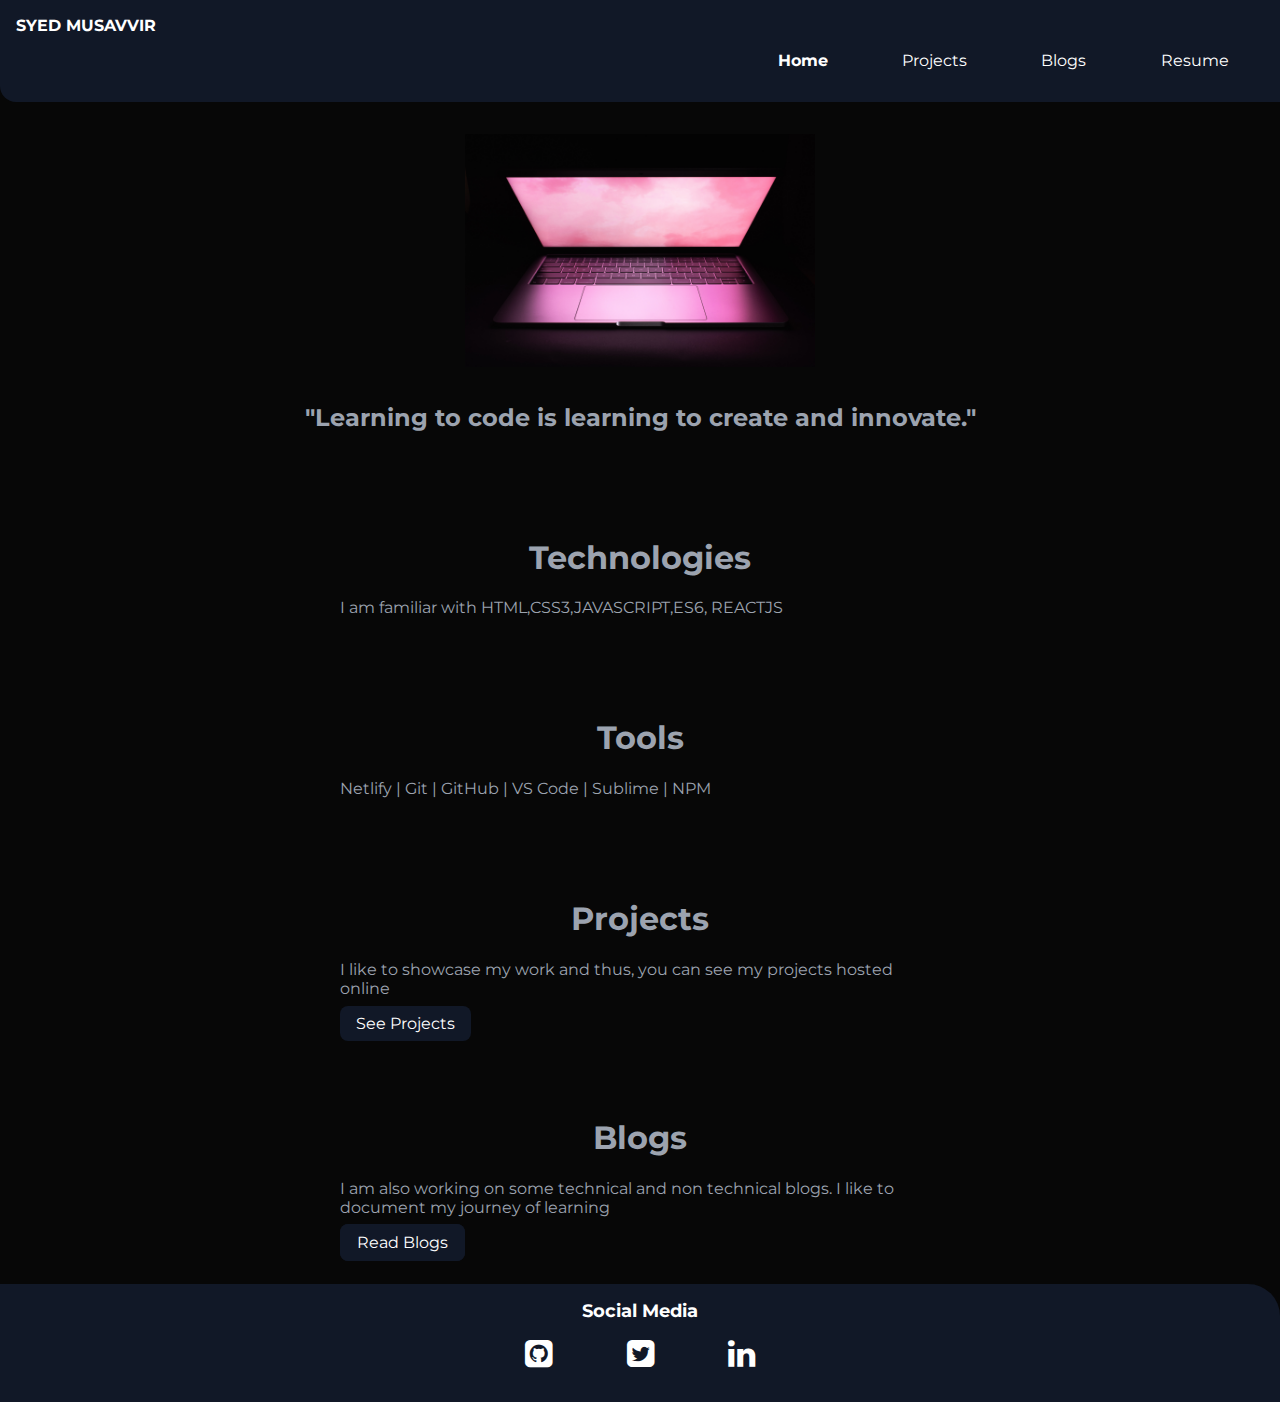
==== index.html @ 44f5c32b "Add files via upload" ====
<!DOCTYPE html>
<html lang="en">

<head>
    <meta charset="UTF-8">
    <meta http-equiv="X-UA-Compatible" content="IE=edge">
    <meta name="viewport" content="width=device-width, initial-scale=1.0">
    <title>Home | Syed Musavvir</title>
    <link href="style.css" rel="stylesheet" />
    <link rel="stylesheet" href="https://cdnjs.cloudflare.com/ajax/libs/font-awesome/4.7.0/css/font-awesome.min.css">
</head>

<body>
    <nav class="navigation container">
        <div class="nav-brand">SYED MUSAVVIR</div>
        <ul class="list-non-bullet nav-pills">
            <li class="list-item-inline">
                <a class="link link-active" href="index.html">Home</a>
            </li>
            <li class="list-item-inline">
                <a class="link" href="Projects.html">Projects</a>
            </li>
            <li class="list-item-inline">
                <a class="link" href="Blogs.html">Blogs</a>
            </li>
            <li class="list-item-inline">
                <a class="link" href="https://pdfhost.io/v/L3SODUE19_Syed_Musavvir_Resume">Resume</a>
            </li>
        </ul>
    </nav>
    <header class="hero">
        <img class="hero-img" src="./Images/img.jpg" />
        <h2 class="hero-heading">"Learning to code is learning to create and innovate."</h2>
    </header>
    <section class="section">
        <div class="container container-center">
            <h1>Technologies</h1>
            <p>I am familiar with HTML,CSS3,JAVASCRIPT,ES6, REACTJS</p>
        </div>
    </section>
    <section class="section">
        <div class="container container-center">
            <h1>Tools</h1>
            <p>Netlify | Git | GitHub | VS Code | Sublime | NPM </p>
        </div>
    </section>
    <section class="section">
        <div class="container container-center">
            <h1>Projects</h1>
            <p>I like to showcase my work and thus, you can see my projects hosted online</p>
            <a class="link link-primary" href="Projects.html">See Projects</a>
        </div>
    </section>
    <section class="section">
        <div class="container container-center">
            <h1>Blogs</h1>
            <p>I am also working on some technical and non technical blogs. I like to document my journey of learning
            </p>
            <a class="link link-secondary" href="Blogs.html">Read Blogs</a>
        </div>
    </section>
    <footer class="footer">
        <div class="footer-header">Social Media</div>
        <ul class="social-links list-non-bullet">
            <li class="list-item-inline">
                <a class="link" href="https://github.com/musavvirsyed13" target="_blank"><i
                        class="fa fa-github-square fa-2x"></i></a>
            </li>
            <li class="list-item-inline">
                <a class="link" href="https://twitter.com/musavvirsyed13" target="_blank"><i
                        class="fa fa-twitter-square fa-2x"></i></a>
            </li>
            <li class="list-item-inline">
                <a class="link" href="https://www.linkedin.com/in/musavvirsyed13/" target="_blank"><i
                        class="fa fa-linkedin fa-2x"></i></a>
            </li>
        </ul>
    </footer>
</body>

</html>
---- style.css ----
@import url('https://fonts.googleapis.com/css2?family=Montserrat:wght@400;700&display=swap');

:root {
    --primary-color:#111827;
    background-color:rgba(0, 0, 0, 0.973);
    color:#9CA3AF;
}

body {
    font-family: 'Montserrat', sans-serif;
    margin:0;
}

hr{
    margin:2rem 0rem;
}

.container {
    padding: 0 1rem;
}

.container-center{
    max-width: 600px;
    margin:auto;
}

.link {
text-decoration: none;
padding:0.5rem 1rem;
}

.link-primary {
    background-color: var(--primary-color);
    color:white;
    border-radius:0.5rem;
}

.link-secondary {
    background-color: var(--primary-color);
    color:white;
    border-radius: 0.5rem;
    border: 1px solid var(--primary-color);
}

.list-non-bullet {
    list-style:none;
}

.list-item-inline {
    display: inline;
    padding: 0rem 0.2rem;
    margin:1rem;
}

.navigation {
    background-color: var(--primary-color);
    color:white;
    padding:1rem;
    border-bottom-left-radius: 1rem;
}

.navigation .nav-brand {
    font-weight: bold;
}

.navigation .nav-pills {
    text-align:right;
}

.navigation .link {
    color:white;
}

.navigation .link-active {
    font-weight: bold;
}

.hero {
    padding:2rem;
}

.hero .hero-img {
    max-width: 350px;
    display:block;
    margin:auto;
}

.hero .hero-heading {
    text-align: center;
    padding-top: 1rem;
}

.section {
    padding:2rem;
}

.section h1{
text-align: center;
}

.footer {
    background-color: var(--primary-color);
    padding: 1rem 1rem;
    color:white;
    text-align: center;
    border-top-right-radius: 2rem;
}

.footer .footer-header {
    font-weight: bold;
    font-size: large;
}

.footer .link {
    color:white;
}

.footer ul {
    padding-inline-start: 0px;
}
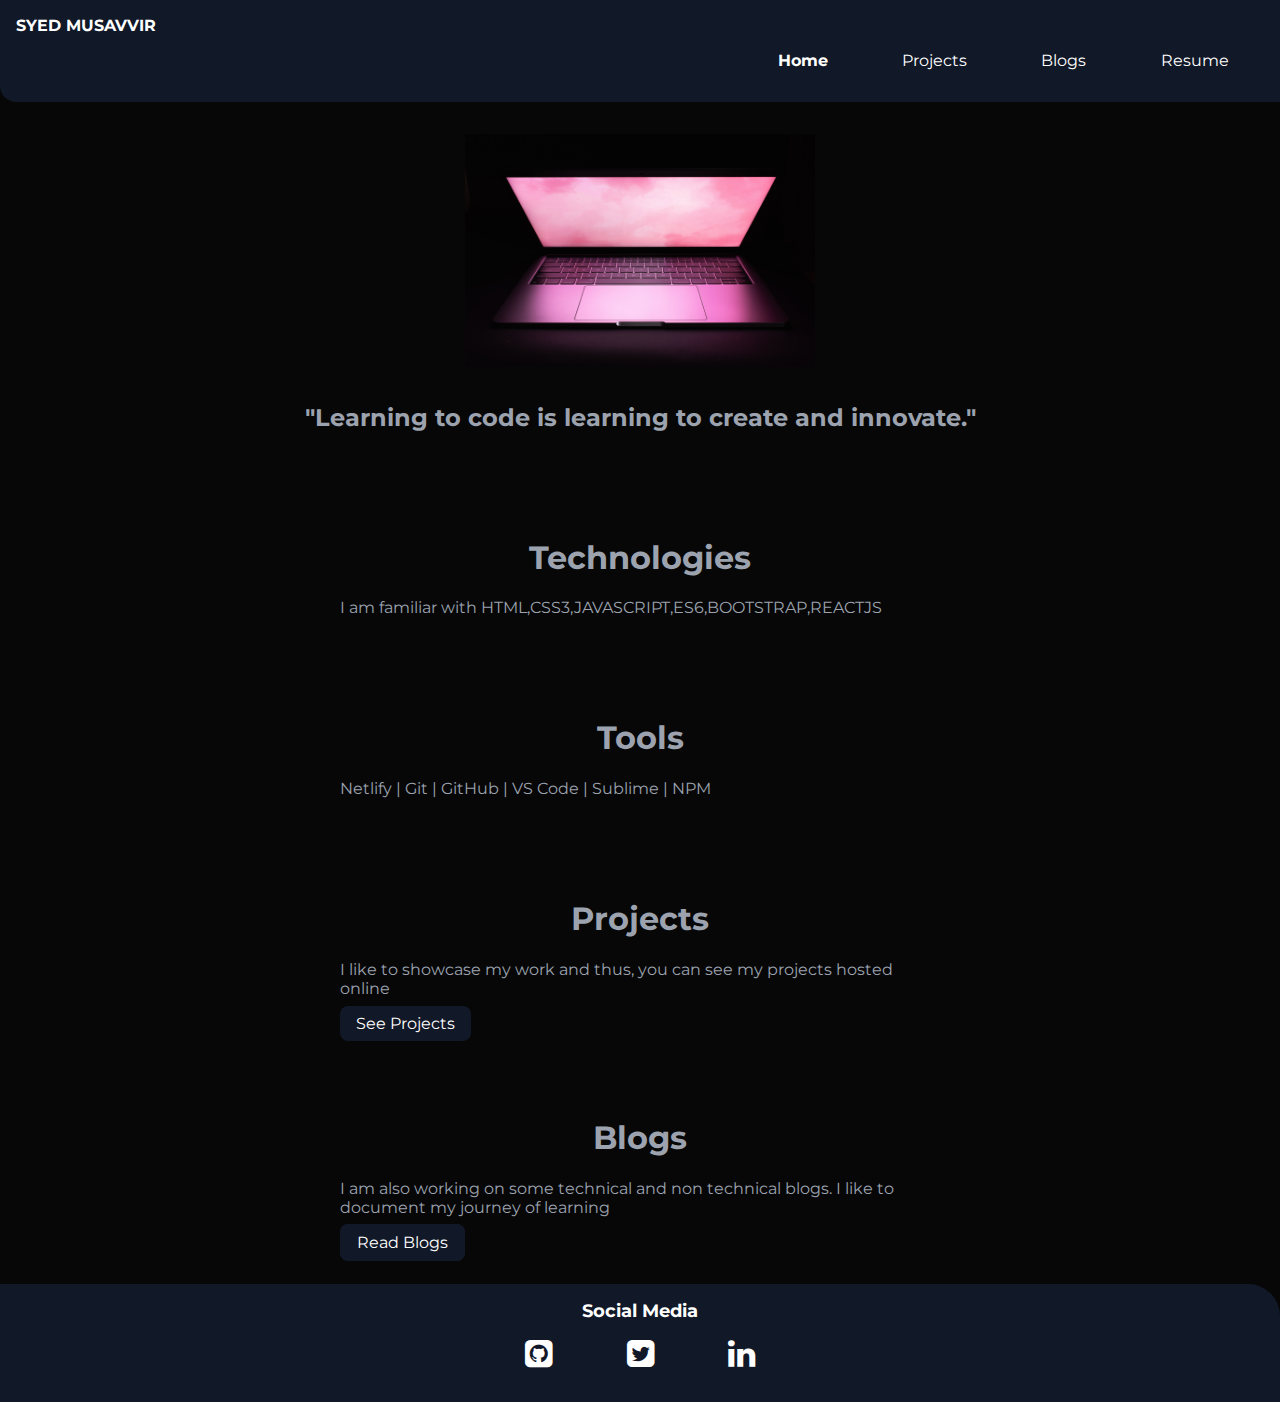
==== commit 2ae470d1: "Update index.html" ====
--- a/index.html
+++ b/index.html
@@ -11,6 +11,7 @@
 </head>
 
 <body>
+
     <nav class="navigation container">
         <div class="nav-brand">SYED MUSAVVIR</div>
         <ul class="list-non-bullet nav-pills">
@@ -24,18 +25,18 @@
                 <a class="link" href="Blogs.html">Blogs</a>
             </li>
             <li class="list-item-inline">
-                <a class="link" href="https://pdfhost.io/v/L3SODUE19_Syed_Musavvir_Resume">Resume</a>
+                <a class="link" href="https://pdfhost.io/v/GbEdGv14l_Musavvir_Syed_Resume" target="_blank">Resume</a>
             </li>
         </ul>
     </nav>
     <header class="hero">
-        <img class="hero-img" src="./Images/img.jpg" />
+        <img class="hero-img" src="./Images/img.jpg">
         <h2 class="hero-heading">"Learning to code is learning to create and innovate."</h2>
     </header>
     <section class="section">
         <div class="container container-center">
             <h1>Technologies</h1>
-            <p>I am familiar with HTML,CSS3,JAVASCRIPT,ES6, REACTJS</p>
+            <p>I am familiar with HTML,CSS3,JAVASCRIPT,ES6,BOOTSTRAP,REACTJS</p>
         </div>
     </section>
     <section class="section">
@@ -78,4 +79,5 @@
     </footer>
 </body>
 
-</html>+
+</html>
